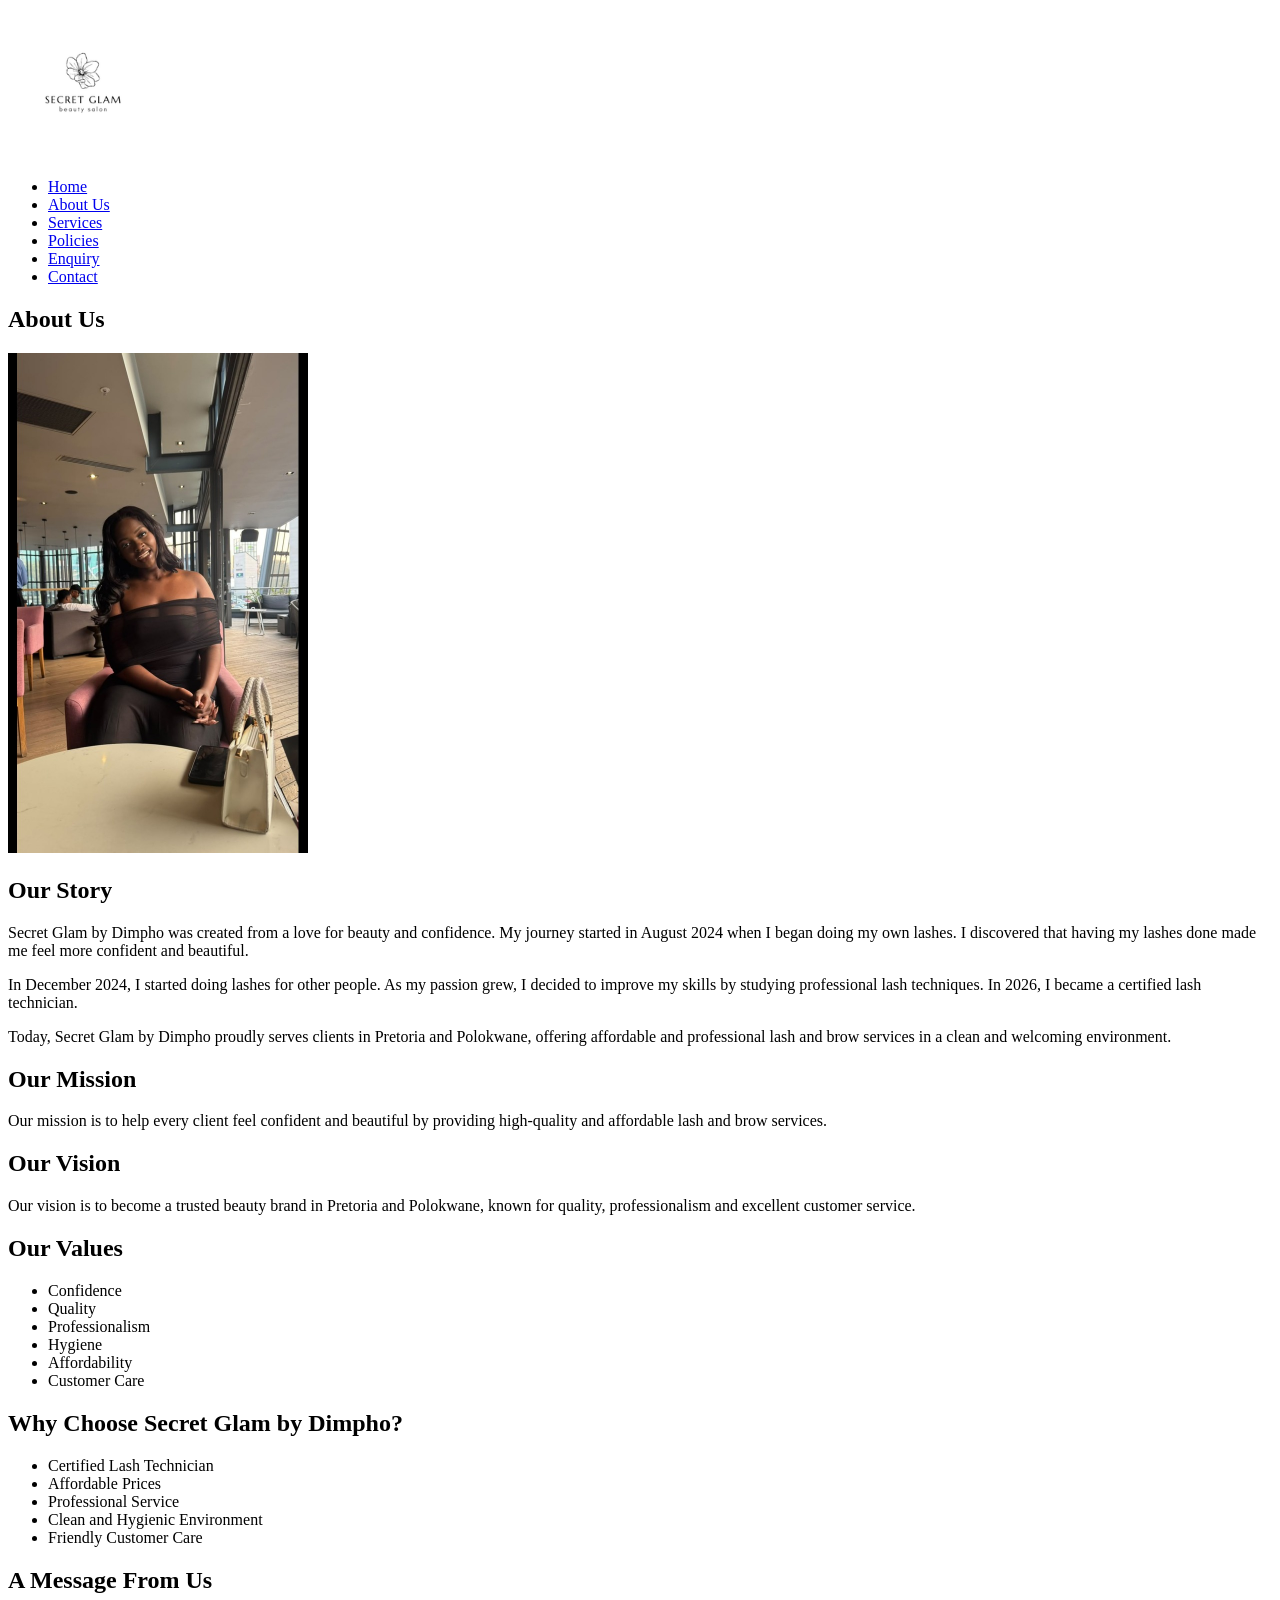
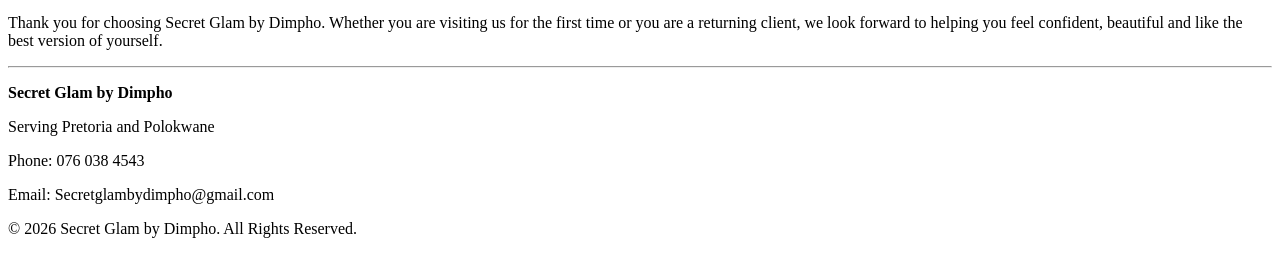
==== about.html @ 99f13d6e "Add files via upload" ====
<!DOCTYPE html>
<html lang="en">

<head>
    <!-- Meta information about the website -->
    <meta charset="UTF-8">
    <meta name="viewport" content="width=device-width, initial-scale=1.0">

    <!-- Page title shown on the browser tab -->
    <title>Secret Glam by Dimpho | About Us</title>
</head>

<body>

    <!-- ================= HEADER SECTION ================= -->
    <!-- The header contains the business logo and navigation menu -->
    <header>

        <!-- Business Logo -->
        <img src="_images/Logo.png"
             alt="Secret Glam by Dimpho Logo"
             width="150">

        <!-- ================= NAVIGATION MENU ================= -->
        <!-- Navigation links allow users to move between website pages -->
        <nav>
            <ul>
                <li><a href="index.html">Home</a></li>
                <li><a href="about.html">About Us</a></li>
                <li><a href="services.html">Services</a></li>
                <li><a href="policies.html">Policies</a></li>
                <li><a href="enquiry.html">Enquiry</a></li>
                <li><a href="contact.html">Contact</a></li>
            </ul>
        </nav>

    </header>


    <!-- ================= MAIN CONTENT ================= -->
    <!-- The main section contains the main information about the business -->
    <main>


        <!-- ================= ABOUT US INTRODUCTION ================= -->
        <!-- This section introduces the business and shows the founder's image -->
        <section>

            <h1>About Us</h1>

            <!-- Founder portrait -->
            <img src="_images/Portrait.jpg"
                 alt="Founder of Secret Glam by Dimpho"
                 width="300">

        </section>


        <!-- ================= OUR STORY ================= -->
        <!-- This section explains how Secret Glam by Dimpho started -->
        <section>

            <h2>Our Story</h2>

            <p>
                Secret Glam by Dimpho was created from a love for beauty
                and confidence. My journey started in August 2024 when I
                began doing my own lashes. I discovered that having my
                lashes done made me feel more confident and beautiful.
            </p>

            <p>
                In December 2024, I started doing lashes for other people.
                As my passion grew, I decided to improve my skills by
                studying professional lash techniques. In 2026, I became
                a certified lash technician.
            </p>

            <p>
                Today, Secret Glam by Dimpho proudly serves clients in
                Pretoria and Polokwane, offering affordable and
                professional lash and brow services in a clean and
                welcoming environment.
            </p>

        </section>


        <!-- ================= OUR MISSION ================= -->
        <!-- This section explains the main purpose of the business -->
        <section>

            <h2>Our Mission</h2>

            <p>
                Our mission is to help every client feel confident and
                beautiful by providing high-quality and affordable lash
                and brow services.
            </p>

        </section>


        <!-- ================= OUR VISION ================= -->
        <!-- This section explains what the business hopes to achieve in the future -->
        <section>

            <h2>Our Vision</h2>

            <p>
                Our vision is to become a trusted beauty brand in Pretoria
                and Polokwane, known for quality, professionalism and
                excellent customer service.
            </p>

        </section>


        <!-- ================= OUR VALUES ================= -->
        <!-- This section lists the values that guide the business -->
        <section>

            <h2>Our Values</h2>

            <ul>
                <li>Confidence</li>
                <li>Quality</li>
                <li>Professionalism</li>
                <li>Hygiene</li>
                <li>Affordability</li>
                <li>Customer Care</li>
            </ul>

        </section>


        <!-- ================= WHY CHOOSE US ================= -->
        <!-- This section explains why clients should choose the business -->
        <section>

            <h2>Why Choose Secret Glam by Dimpho?</h2>

            <ul>
                <li>Certified Lash Technician</li>
                <li>Affordable Prices</li>
                <li>Professional Service</li>
                <li>Clean and Hygienic Environment</li>
                <li>Friendly Customer Care</li>
            </ul>

        </section>


        <!-- ================= MESSAGE FROM THE BUSINESS ================= -->
        <!-- This section gives clients a friendly closing message -->
        <section>

            <h2>A Message From Us</h2>

            <p>
                Thank you for choosing Secret Glam by Dimpho. Whether you
                are visiting us for the first time or you are a returning
                client, we look forward to helping you feel confident,
                beautiful and like the best version of yourself.
            </p>

        </section>

    </main>


    <!-- ================= FOOTER SECTION ================= -->
    <!-- The footer contains business contact information and copyright details -->
    <footer>

        <hr>

        <!-- Business name -->
        <p>
            <strong>Secret Glam by Dimpho</strong>
        </p>

        <!-- Business locations -->
        <p>
            Serving Pretoria and Polokwane
        </p>

        <!-- Business phone number -->
        <p>
            Phone: 076 038 4543
        </p>

        <!-- Business email address -->
        <p>
            Email: Secretglambydimpho@gmail.com
        </p>

        <!-- Copyright information -->
        <p>
            &copy; 2026 Secret Glam by Dimpho. All Rights Reserved.
        </p>

    </footer>

</body>

</html>
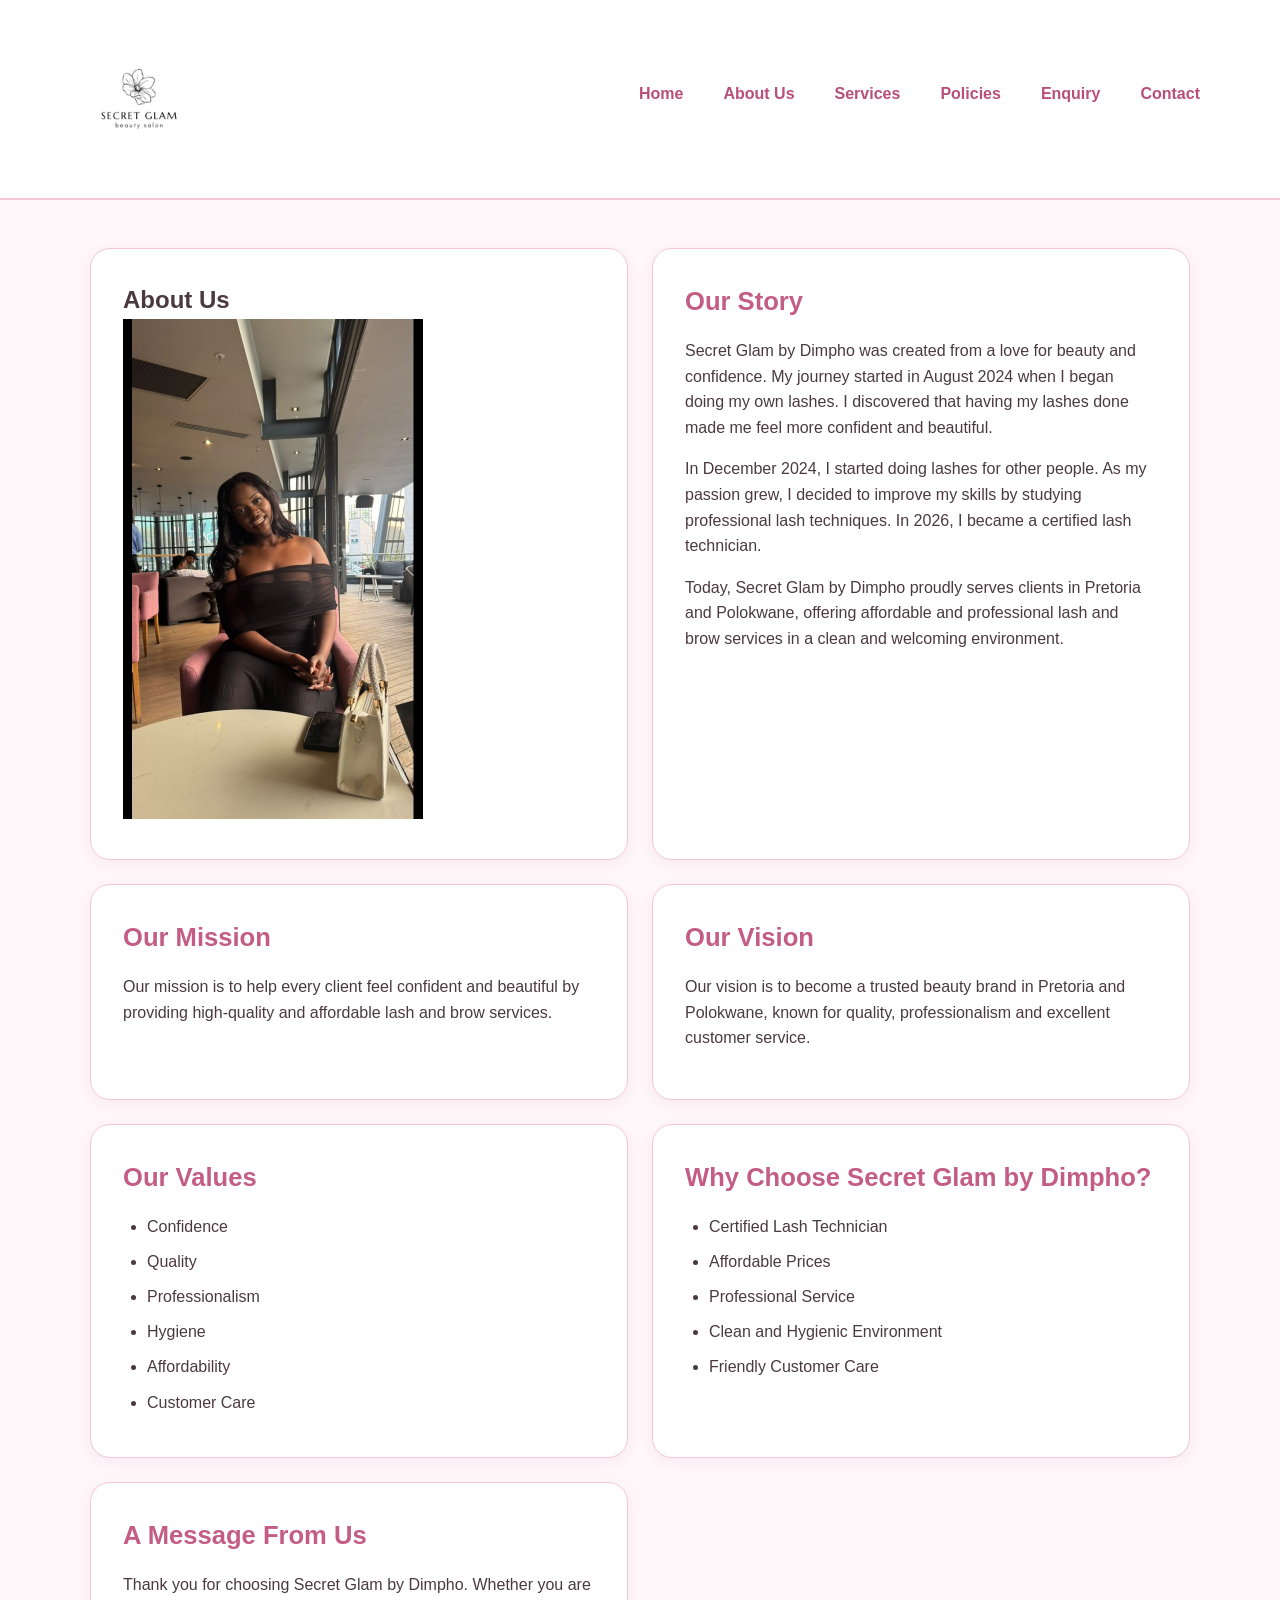
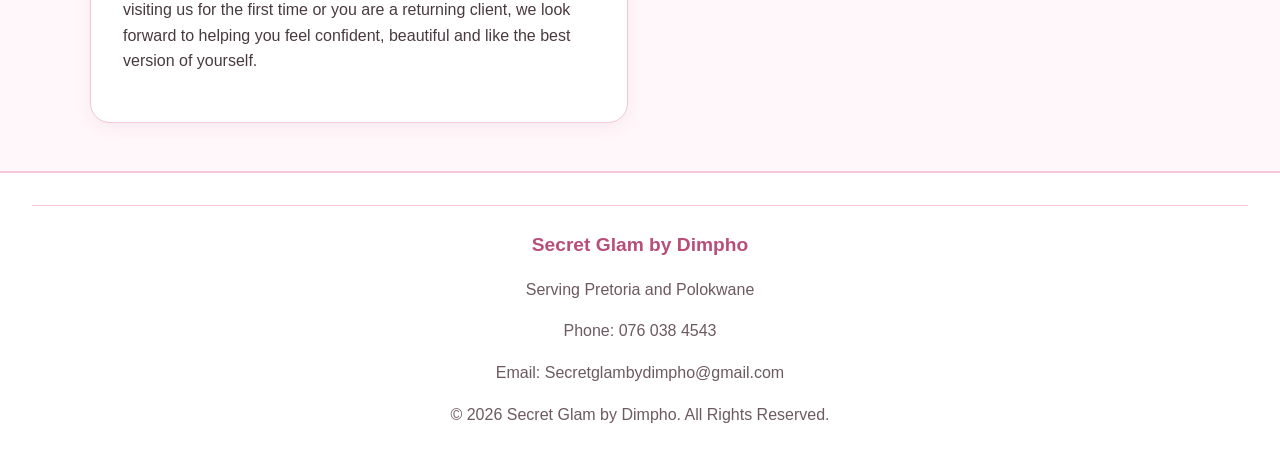
==== commit 91a0cafd: "Add files via upload" ====
--- a/about.html
+++ b/about.html
@@ -1,14 +1,21 @@
 <!DOCTYPE html>
 <html lang="en">
-
+    
 <head>
-    <!-- Meta information about the website -->
     <meta charset="UTF-8">
     <meta name="viewport" content="width=device-width, initial-scale=1.0">
 
-    <!-- Page title shown on the browser tab -->
-    <title>Secret Glam by Dimpho | About Us</title>
+    <title>About Us | Secret Glam by Dimpho</title>
+
+    <meta name="description" content="Learn about Secret Glam by Dimpho, a lash and brow beauty business offering beauty services in Pretoria and Polokwane, South Africa.">
+
+    <meta name="keywords" content="About Secret Glam by Dimpho, lash technician, lash and brow services, Pretoria, Polokwane">
+
+    <meta name="author" content="Secret Glam by Dimpho">
+
+    <link rel="stylesheet" href="css_assets/style.css">
 </head>
+
 
 <body>
 
--- a/css_assets/style.css
+++ b/css_assets/style.css
@@ -0,0 +1,193 @@
+* {
+    margin: 0;
+    padding: 0;
+    box-sizing: border-box;
+}
+
+body {
+    font-family: Arial, sans-serif;
+    background-color: #fff7fa;
+    color: #4a3a40;
+    font-size: 1rem;
+    line-height: 1.6;
+}
+
+header {
+    background-color: #ffffff;
+    padding: 1.5rem 5%;
+    border-bottom: 2px solid #f3c6d8;
+    display: flex;
+    justify-content: space-between;
+    align-items: center;
+}
+
+header img {
+    width: 150px;
+    height: auto;
+}
+
+nav ul {
+    list-style: none;
+    display: flex;
+    gap: 0.5rem;
+}
+
+nav a {
+    text-decoration: none;
+    color: #b84f7a;
+    font-weight: bold;
+    padding: 0.7rem 1rem;
+    border-radius: 20px;
+}
+
+nav a:hover {
+    background-color: #b84f7a;
+    color: #ffffff;
+}
+
+nav a:focus {
+    outline: 2px solid #b84f7a;
+}
+
+main {
+    width: 90%;
+    max-width: 1100px;
+    margin: 0 auto;
+    padding: 3rem 0;
+    display: grid;
+    grid-template-columns: 1fr 1fr;
+    gap: 1.5rem;
+}
+
+section {
+    background-color: #ffffff;
+    padding: 2rem;
+    border: 1px solid #f3c6d8;
+    border-radius: 20px;
+    box-shadow: 0 4px 15px rgba(184, 79, 122, 0.08);
+}
+
+.about-intro {
+    grid-column: 1 / 3;
+    text-align: center;
+    background-color: #fff0f5;
+}
+
+.about-intro h1 {
+    color: #b84f7a;
+    font-size: 2.8rem;
+    margin-bottom: 1.5rem;
+}
+
+.about-intro img {
+    width: 300px;
+    max-width: 100%;
+    height: auto;
+    border-radius: 20px;
+    border: 3px solid #f3c6d8;
+}
+
+h2 {
+    color: #c45d85;
+    font-size: 1.6rem;
+    margin-bottom: 1rem;
+}
+
+p {
+    margin-bottom: 1rem;
+}
+
+ul {
+    padding-left: 1.5rem;
+}
+
+li {
+    margin-bottom: 0.6rem;
+}
+
+section:hover {
+    box-shadow: 0 6px 20px rgba(184, 79, 122, 0.15);
+}
+
+.message {
+    grid-column: 1 / 3;
+    text-align: center;
+    background-color: #fff0f5;
+}
+
+footer {
+    background-color: #ffffff;
+    text-align: center;
+    padding: 2rem;
+    border-top: 2px solid #f3c6d8;
+    color: #6d5961;
+}
+
+footer hr {
+    border: none;
+    border-top: 1px solid #f3c6d8;
+    margin-bottom: 1.5rem;
+}
+
+footer strong {
+    color: #b84f7a;
+    font-size: 1.2rem;
+}
+
+@media (max-width: 900px) {
+
+    header {
+        flex-direction: column;
+        gap: 1rem;
+    }
+
+    nav ul {
+        flex-wrap: wrap;
+        justify-content: center;
+    }
+
+    main {
+        grid-template-columns: 1fr;
+    }
+
+    .about-intro,
+    .message {
+        grid-column: auto;
+    }
+}
+
+@media (max-width: 600px) {
+
+    header {
+        padding: 1.2rem;
+    }
+
+    nav ul {
+        flex-direction: column;
+        width: 100%;
+        text-align: center;
+    }
+
+    nav a {
+        display: block;
+    }
+
+    main {
+        width: 92%;
+        padding: 2rem 0;
+        display: block;
+    }
+
+    section {
+        margin-bottom: 1.2rem;
+        padding: 1.5rem;
+    }
+
+    .about-intro h1 {
+        font-size: 2.2rem;
+    }
+
+    .about-intro img {
+        width: 250px;
+    }
+}
